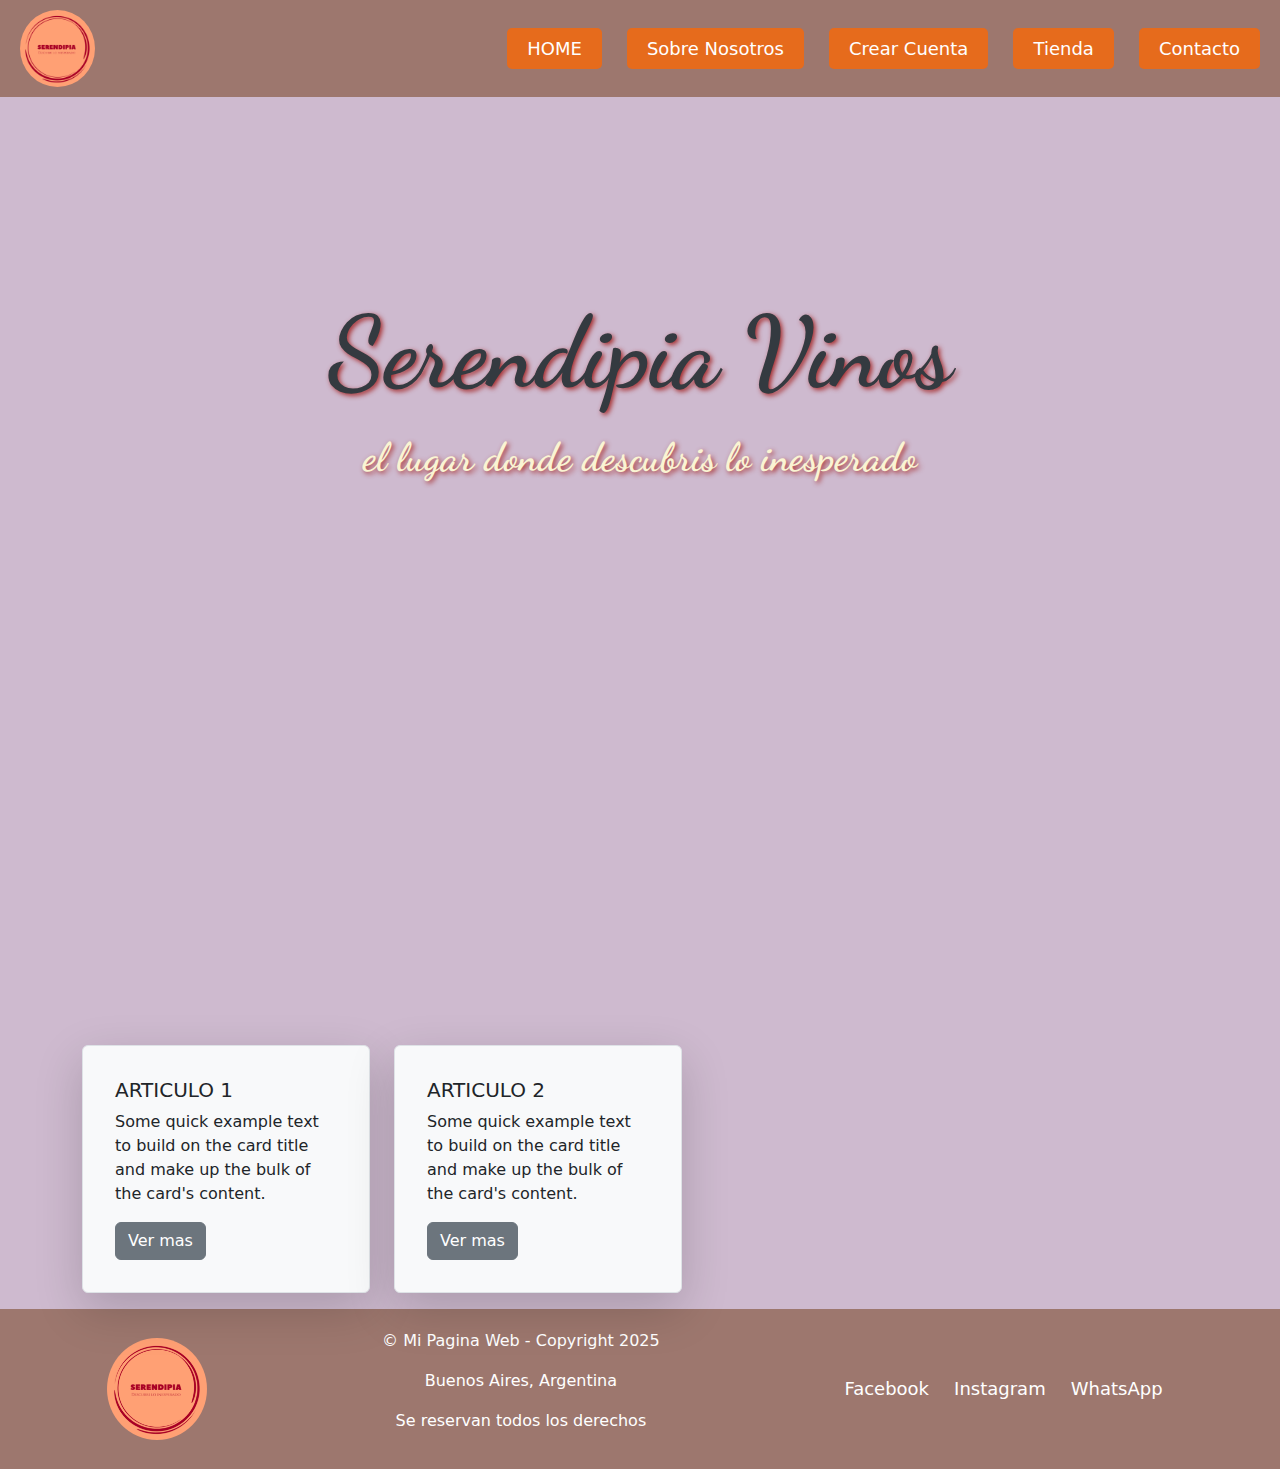
==== index.html @ 47f522b3 "inicio del proyecto a partir del anterior" ====
<!DOCTYPE html>
<html lang="es">
<head>
    <meta charset="UTF-8">
    <meta name="viewport" content="width=device-width, initial-scale=1.0">
    <link rel="stylesheet" href="style.css">
    <link href="https://fonts.googleapis.com/css2?family=Dancing+Script:wght@400..700&family=Nunito+Sans:ital,opsz,wght@0,6..12,200..1000;1,6..12,200..1000&display=swap" rel="stylesheet">
    <title>Serendipia 🍷</title>
    <link href="https://cdn.jsdelivr.net/npm/bootstrap@5.3.3/dist/css/bootstrap.min.css" rel="stylesheet" integrity="sha384-QWTKZyjpPEjISv5WaRU9OFeRpok6YctnYmDr5pNlyT2bRjXh0JMhjY6hW+ALEwIH" crossorigin="anonymous">
    <link href="https://cdnjs.cloudflare.com/ajax/libs/font-awesome/6.2.1/css/all.min.css" rel="stylesheet" integrity="sha384-u1OChMCrrf3yt56uTn7u6N1UABcYFS0HBFRHGVYdiI1me5phK7zajkBo54b0DXXv" crossorigin="anonymous">
</head>

<body>
    <header>
        <nav class="header">
            <img class="logo" src="./multimedia/logo.png" alt="logo de la página">
            <div class="nav-links">
                <a href="#">HOME</a>
                <a href="./pages/sobre_nosotros.html">Sobre Nosotros</a>
                <a href="./pages/crear_cuenta.html">Crear Cuenta</a>
                <a href="./pages/tienda.html">Tienda</a>
                <a href="./pages/contacto.html">Contacto</a>
            </div>
        </nav>
    </header>
    <section class="video-section">
        <video id="main-video-fondo" src="./multimedia/vino-fondo.mp4" autoplay loop muted></video>
        <div class="video-content">
            <h1 class="titulo">serendipia vinos</h1>
            <h2 class="subtitulo">el lugar donde descubris lo inesperado</h2>
        </div>
    </section>
    <section class="articles-section container mt-5">
        <div class="row">
            <div class="col-md-6 mb-3">
                <div class="card p-3 bg-light border shadow-lg" style="width: 18rem;">
                    <div class="card-body">
                        <h5 class="card-title">ARTICULO 1</h5>
                        <p class="card-text">Some quick example text to build on the card title and make up the bulk of
                            the card's content.</p> <a href="#" class="btn btn-secondary">Ver mas</a>
                    </div>
                </div>
            </div>
            <div class="col-md-6 mb-3">
                <div class="card p-3 bg-light border shadow-lg" style="width: 18rem;">
                    <div class="card-body">
                        <h5 class="card-title">ARTICULO 2</h5>
                        <p class="card-text">Some quick example text to build on the card title and make up the bulk of
                            the card's content.</p> <a href="#" class="btn btn-secondary">Ver mas</a>
                    </div>
                </div>
            </div>
        </div>
    </section>

    <footer>
        <div class="footer-logo"> <img class="logo" src="./multimedia/logo.png" alt="logo de la página"> </div>
        <div class="footer-info">
            <p>&copy; Mi Pagina Web - Copyright 2025</p>
            <p>Buenos Aires, Argentina</p>
            <p>Se reservan todos los derechos</p>
        </div>
        <div class="footer-links">
            <a href="http://facebook.com" target="_blank"> <i class="fab fa-facebook"></i> Facebook</a>
            <a href="http://instagram.com" target="_blank"> <i class="fab fa-instagram"></i> Instagram</a>
            <a href="http://web.whatsapp.com" target="_blank"> <i class="fab fa-whatsapp"></i> WhatsApp</a>
        </div>
    </footer>
    <script src="https://cdn.jsdelivr.net/npm/@popperjs/core@2.11.8/dist/umd/popper.min.js"
        integrity="sha384-I7E8VVD/ismYTF4hNIPjVp/Zjvgyol6VFvRkX/vR+Vc4jQkC+hVqc2pM8ODewa9r" crossorigin="anonymous">
    </script>
    <script src="https://cdn.jsdelivr.net/npm/bootstrap@5.3.3/dist/js/bootstrap.min.js"
        integrity="sha384-0pUGZvbkm6XF6gxjEnlmuGrJXVbNuzT9qBBavbLwCsOGabYfZo0T0to5eqruptLy" crossorigin="anonymous">
    </script>
</body>

</html>
---- style.css ----
* {
    margin: 0;
    padding: 0;
    box-sizing: border-box;
}

body {
    background-color: #cebacf !important;
}

.header {
    display: flex;
    justify-content: space-between;
    align-items: center;
    padding: 10px 20px;
    background-color: #84553da9;
}

.logo {
    max-width: 75px;
    border-radius: 50%;
    height: auto;
}

.nav-links a {
    margin-left: 20px;
    text-decoration: none;
    color: #fff;
    font-size: 18px;
    padding: 10px 20px;
    background-color: #ff6600bd;
    border-radius: 5px;
    transition: background-color 0.3s;
}

.nav-links a:hover {
    background-color: #ff6600bd;
}

.video-section {
    position: relative;
    width: 100%;
    height: 100vh;
    overflow: hidden;
}

#main-video-fondo {
    position: absolute;
    top: 50%;
    left: 50%;
    width: 100%;
    height: 100%;
    object-fit: cover;
    transform: translate(-50%, -50%);
    z-index: -1;
}

.video-content {
    position: relative;
    z-index: 1;
    color: #faf4d3;
    text-align: center;
    top: 30%;
    left: 50%;
    transform: translate(-50%, -50%);
}

.titulo {
    font-size: 100px;
    font-family: "Dancing Script";
    font-weight: bolder;
    text-shadow: 2px 2px 5px brown;
    text-transform: capitalize;
    text-align: center;
    color: #faf4d3;
    margin-top: 0;
}

.subtitulo {
    font-family: "Dancing Script";
    font-size: 40px;
    font-weight: bolder;
    color: black;
    text-shadow: 2px 2px 5px brown;
    text-transform: lowercase;
    text-align: center;
    color: #faf4d3;
}

.articles-section {
    display: flex;
}

.articles-section .column {
    flex: 1;
    padding: 10px;
}

.articles-section article {
    border: 1px solid #ccc;
    padding: 10px;
    margin: 10px 0;
}

footer { 
    display: flex !important; 
    justify-content: space-around; 
    align-items: center; 
    padding: 20px; 
    background-color: #84553da9; 
    color: #fff; 
}

.footer-logo img { 
    max-width: 100px; 
    height: auto; 
} 

.footer-info, .footer-links {
    text-align: center; 
} 
    
.footer-links a { 
    margin: 0 10px; 
    text-decoration: none; 
    color: #fff; 
    font-size: 18px;
    transition: color 0.3s; 
} 

.footer-links a:hover { 
    color: #007bff; 
}

.crear-cuenta {
    text-align: center;
}

.form-container {
    max-width: 600px;
    margin: auto;
    padding: 20px;
    border-radius: 10px;
    box-shadow: 0 0 10px rgba(0, 0, 0, 0.1);
}

.formulario-contacto {
    margin-top: 20px;
    margin-bottom: 20px;
}

.form-control {
    margin-bottom: 15px;
}

.titulo, .crear-cuenta {
    text-align: center;
    margin-bottom: 20px;
}

.formulario-crear-cuenta { 
    margin-top: 20px;
}

.crear_cuenta {
    font-family: "Dancing Script";
    font-size: 25px;
    font-weight: bold;
    text-align: center;
}


.titulo {
    text-align: center;
    margin: 20px 0;
    color: #343a40;
}

.mision, .vision {
    font-weight: bold;
    color: #343a40;
}
.texto-mision, .texto-vision {
    margin-left: 10px;
}
.section-content {
    margin: 20px 0;
}
.mapa {
    width: 100%;
    height: 450px;
    border: 0;
    margin-bottom: 20px;
    padding-bottom: 20px;
}

.mision, .vision {
    font-family: "Dancing Script";
    font-size: 50px;
    font-weight: bold;
    text-transform: capitalize;
    padding: 20px;
}

.texto-mision, .texto-vision {
    font-family: 'Times New Roman', Times, serif;
    font-size: 20px;
}

#ubicacion {
    font-family: "Dancing Script";
    font-size: 50px;
    font-weight: bold;
    text-align: center;
    text-transform: capitalize;
    margin-top: 25px;
    margin-bottom: 25px;
}

.mapa {
    display: block;
    margin: auto;
}

.contacto {
    font-family: "Dancing Script";
    font-size: 25px;
    font-weight: bold;
    text-align: center;
}


.producto {
    margin-bottom: 30px;
    display: flex;
    flex-direction: column;
    justify-content: space-between;
    height: 100%;
}

.producto img {
    width: 100%;
    height: 200px;
    object-fit: cover;
}

.descripcion {
    padding: 10px;
    flex-grow: 1;
}

.cart-container {
    position: fixed;
    top: 100px;
    right: 20px;
    background-color: #f8f9fa;
    padding: 10px;
    border-radius: 5px;
    box-shadow: 0 0 10px rgba(0, 0, 0, 0.3);
    transition: opacity 0.5s;
    opacity: 0.2;
}

.cart-container:hover {
    opacity: 1;
}

.list-group {
    display: flex;
    flex-direction: column;
    justify-content: flex-end;
    height: 100%;
}

.cart-container h4 {
    margin-bottom: 10px;
}


.nombre-producto {
    font-size: 25px;
    font-weight: bolder;
}

.precio-producto {
    font-size: 20px;
    font-weight: bolder;
    font-family: Arial, Helvetica, sans-serif;
}

.detalle-producto {
    font-size: 16px;
    font-family: Georgia, 'Times New Roman', Times, serif;
}


/* Media query para pantallas medianas (tabletas y pequeñas laptops) */
@media (max-width: 480px) {
    .header { 
        flex-direction: column; 
        align-items: center; 
        padding: 10px; 
    } 
    
    .nav-links { 
        display: flex; 
        flex-direction: column; 
        align-items: center; 
    } 
    
    .nav-links a {
        margin: 5px 0; 
        padding: 5px 10px; 
        font-size: 14px; 
    } 
    
    .titulo { 
        font-size: 40px; 
    } 
    
    .subtitulo { 
        font-size: 18px; 
    }
    
    #main-video-fondo { 
        height: auto; 
        width: 100%; 
    } 
    
    .articles-section { 
        padding: 5px; 
    } 
    
    article { 
        margin: 5px 0; 
        padding: 10px; 
    } 
    
    footer { 
        flex-direction: column; 
        text-align: center; 
    } 
    
    .footer-links a { 
        font-size: 14px; 
    } 
}
/* Media query para dispositivos móviles (pantallas más pequeñas) */
@media (max-width: 768px) {
    .header {
        flex-direction: column;
    }

    .nav-links {
        display: flex;
        flex-direction: column;
        align-items: center;
    }

    .nav-links a {
        margin: 10px 0;
    }

    .titulo {
        font-size: 50px;
    }

    .subtitulo {
        font-size: 20px;
    }

    #main-video-fondo {
        height: auto;
        width: 100%;
    }

    .articles-section {
        padding: 10px;
    }

    article {
        margin: 10px 0;
        padding: 10px;
    }

    footer {
        flex-direction: column;
        text-align: center;
    }
}

@media (min-width: 769px) and (max-width: 1024px) {
    .titulo {
        font-size: 75px;
    }

    .subtitulo {
        font-size: 30px;
    }

    .nav-links a {
        font-size: 16px;
    }

    .footer-links a {
        font-size: 16px;
    }
}
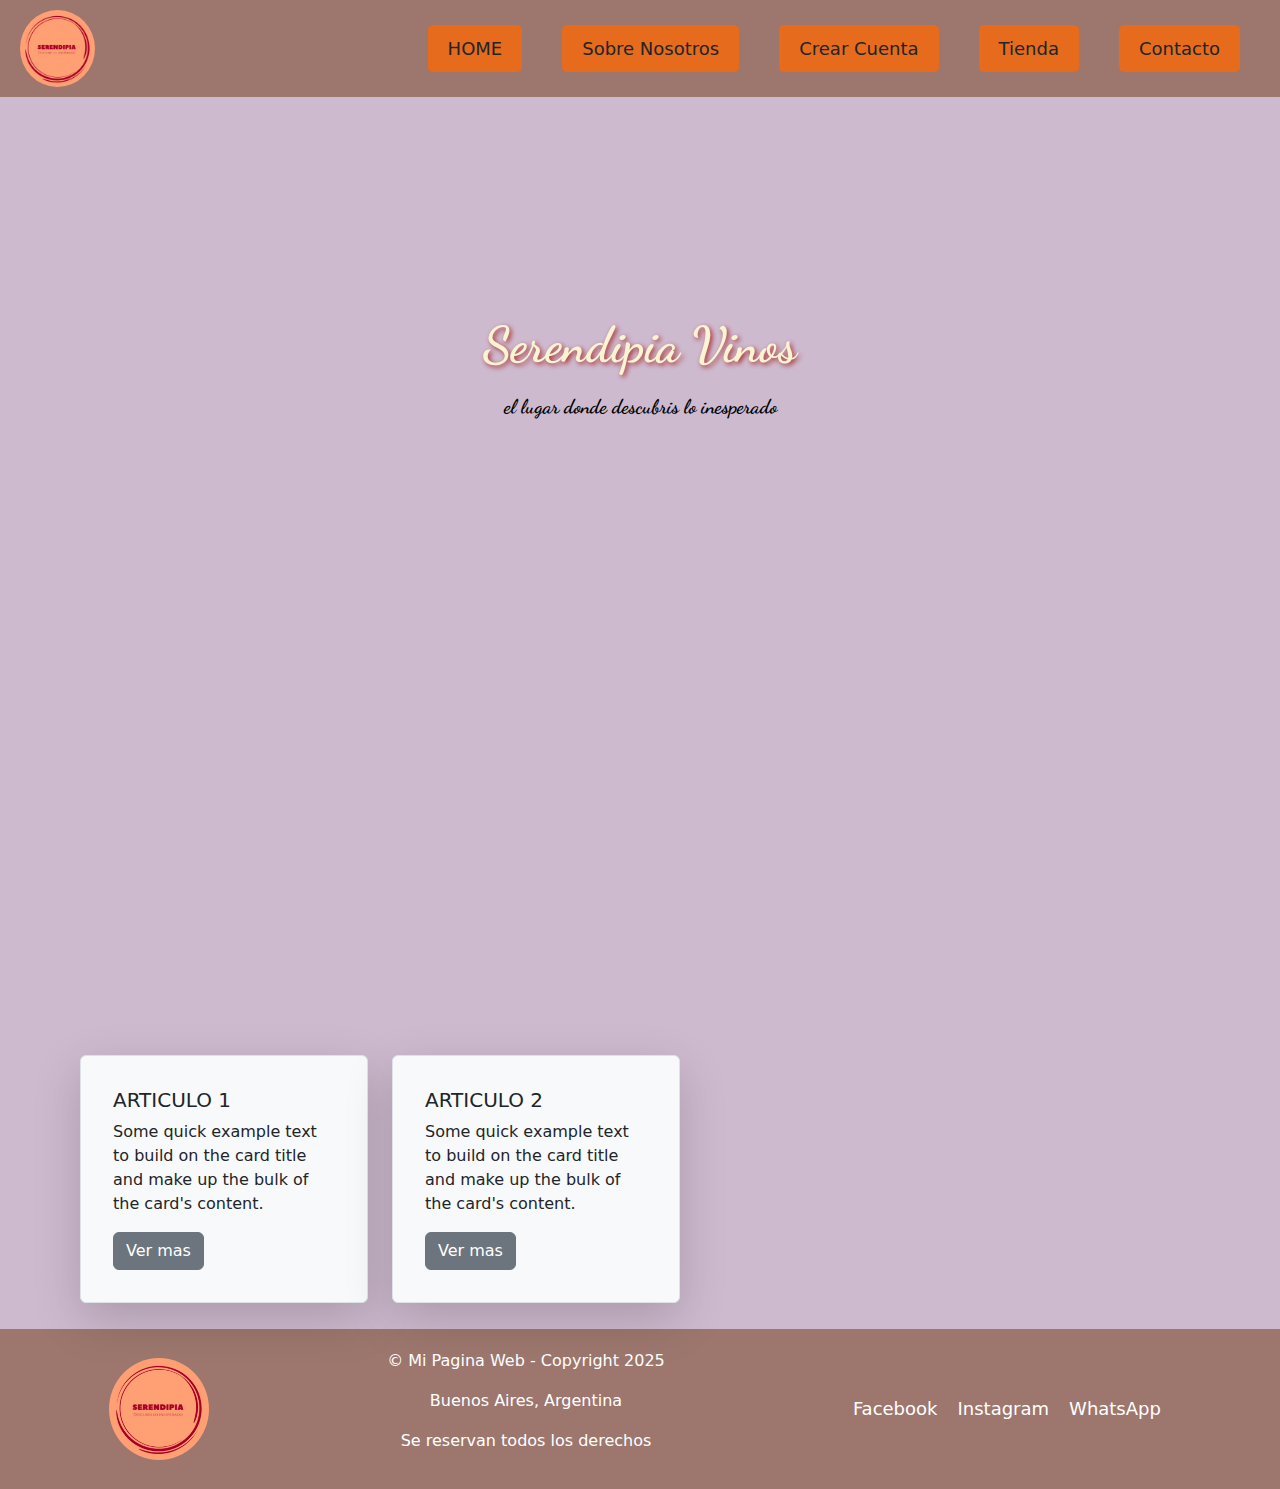
==== commit 9041cdf5: "definicion de todos los partials y compilado de scss" ====
--- a/index.html
+++ b/index.html
@@ -3,11 +3,11 @@
 <head>
     <meta charset="UTF-8">
     <meta name="viewport" content="width=device-width, initial-scale=1.0">
-    <link rel="stylesheet" href="style.css">
     <link href="https://fonts.googleapis.com/css2?family=Dancing+Script:wght@400..700&family=Nunito+Sans:ital,opsz,wght@0,6..12,200..1000;1,6..12,200..1000&display=swap" rel="stylesheet">
     <title>Serendipia 🍷</title>
     <link href="https://cdn.jsdelivr.net/npm/bootstrap@5.3.3/dist/css/bootstrap.min.css" rel="stylesheet" integrity="sha384-QWTKZyjpPEjISv5WaRU9OFeRpok6YctnYmDr5pNlyT2bRjXh0JMhjY6hW+ALEwIH" crossorigin="anonymous">
     <link href="https://cdnjs.cloudflare.com/ajax/libs/font-awesome/6.2.1/css/all.min.css" rel="stylesheet" integrity="sha384-u1OChMCrrf3yt56uTn7u6N1UABcYFS0HBFRHGVYdiI1me5phK7zajkBo54b0DXXv" crossorigin="anonymous">
+    <link rel="stylesheet" href="style.css">
 </head>
 
 <body>
--- a/style.css
+++ b/style.css
@@ -1,408 +1,354 @@
 * {
-    margin: 0;
-    padding: 0;
-    box-sizing: border-box;
+  margin: 0;
+  padding: 0;
+  box-sizing: border-box;
 }
 
 body {
-    background-color: #cebacf !important;
-}
-
-.header {
-    display: flex;
-    justify-content: space-between;
-    align-items: center;
-    padding: 10px 20px;
-    background-color: #84553da9;
+  background-color: #cebacf !important;
+}
+
+header .header {
+  display: flex;
+  flex-direction: row;
+  justify-content: space-between;
+  align-items: center;
+  padding: 10px 20px;
+  background-color: rgba(132, 85, 61, 0.662745098);
 }
 
 .logo {
-    max-width: 75px;
-    border-radius: 50%;
-    height: auto;
-}
-
-.nav-links a {
-    margin-left: 20px;
-    text-decoration: none;
-    color: #fff;
-    font-size: 18px;
-    padding: 10px 20px;
-    background-color: #ff6600bd;
-    border-radius: 5px;
-    transition: background-color 0.3s;
-}
-
-.nav-links a:hover {
-    background-color: #ff6600bd;
+  max-width: 75px;
+  border-radius: 50%;
+  height: auto;
+}
+
+header .nav-links {
+  display: flex;
+  align-items: center;
+  gap: 20px;
+}
+header .nav-links a {
+  margin-right: 20px;
+  color: #fff;
+  text-decoration: none;
+  font-size: 18px;
+  font-weight: normal;
+  color: inherit;
+  padding: 10px 20px;
+  background-color: rgba(255, 102, 0, 0.7411764706);
+  border-radius: 5px;
+  transition: background-color 0.3s ease;
+}
+header .nav-links a:hover {
+  background-color: rgba(255, 102, 0, 0.7411764706);
 }
 
 .video-section {
-    position: relative;
-    width: 100%;
-    height: 100vh;
-    overflow: hidden;
+  position: relative;
+  width: 100%;
+  height: 100vh;
+  overflow: hidden;
 }
 
 #main-video-fondo {
-    position: absolute;
-    top: 50%;
-    left: 50%;
-    width: 100%;
-    height: 100%;
-    object-fit: cover;
-    transform: translate(-50%, -50%);
-    z-index: -1;
+  position: absolute;
+  top: 50%;
+  left: 50%;
+  width: 100%;
+  height: 100%;
+  object-fit: cover;
+  transform: translate(-50%, -50%);
+  z-index: -1;
 }
 
 .video-content {
-    position: relative;
-    z-index: 1;
-    color: #faf4d3;
-    text-align: center;
-    top: 30%;
-    left: 50%;
-    transform: translate(-50%, -50%);
+  position: relative;
+  z-index: 1;
+  color: #faf4d3;
+  text-align: center;
+  top: 30%;
+  left: 50%;
+  transform: translate(-50%, -50%);
+}
+
+.titulo, .subtitulo, .crear_cuenta, #ubicacion, .mision, .vision, .contacto {
+  font-family: "Dancing Script";
+  color: #faf4d3;
+  text-align: center;
 }
 
 .titulo {
-    font-size: 100px;
-    font-family: "Dancing Script";
-    font-weight: bolder;
-    text-shadow: 2px 2px 5px brown;
-    text-transform: capitalize;
-    text-align: center;
-    color: #faf4d3;
-    margin-top: 0;
+  font-size: 100px;
+  font-weight: bolder;
+  text-shadow: 2px 2px 5px brown;
+  text-transform: capitalize;
+  margin-top: 0;
+}
+
+.subtitulo, .crear_cuenta, .contacto {
+  font-size: 25px;
+  font-weight: bold;
 }
 
 .subtitulo {
-    font-family: "Dancing Script";
-    font-size: 40px;
-    font-weight: bolder;
-    color: black;
-    text-shadow: 2px 2px 5px brown;
-    text-transform: lowercase;
-    text-align: center;
-    color: #faf4d3;
+  font-size: 40px;
+  text-transform: lowercase;
+  color: black;
+}
+
+.crear_cuenta {
+  text-align: center;
+}
+
+#ubicacion, .mision, .vision {
+  font-size: 50px;
+  text-transform: capitalize;
+  margin-top: 25px;
+  margin-bottom: 25px;
+}
+
+.texto-mision, .texto-vision {
+  font-family: "Times New Roman", Times, serif;
+  font-size: 20px;
+  font-weight: normal;
+  color: inherit;
 }
 
 .articles-section {
-    display: flex;
-}
-
+  display: flex;
+}
 .articles-section .column {
-    flex: 1;
-    padding: 10px;
-}
-
+  flex: 1;
+  padding: 10px;
+}
 .articles-section article {
-    border: 1px solid #ccc;
-    padding: 10px;
-    margin: 10px 0;
-}
-
-footer { 
-    display: flex !important; 
-    justify-content: space-around; 
-    align-items: center; 
-    padding: 20px; 
-    background-color: #84553da9; 
-    color: #fff; 
-}
-
-.footer-logo img { 
-    max-width: 100px; 
-    height: auto; 
-} 
-
-.footer-info, .footer-links {
-    text-align: center; 
-} 
-    
-.footer-links a { 
-    margin: 0 10px; 
-    text-decoration: none; 
-    color: #fff; 
-    font-size: 18px;
-    transition: color 0.3s; 
-} 
-
-.footer-links a:hover { 
-    color: #007bff; 
+  border: 1px solid #ccc;
+  padding: 10px;
+  margin: 10px 0;
+}
+
+footer {
+  display: flex;
+  justify-content: space-around;
+  align-items: center;
+  padding: 20px;
+  background-color: rgba(132, 85, 61, 0.662745098);
+  color: #fff;
+}
+footer .footer-logo {
+  display: flex;
+  align-items: center;
+}
+footer .footer-logo img {
+  max-width: 100px;
+  height: auto;
+}
+footer .footer-info {
+  display: flex;
+  flex-direction: column;
+  align-items: center;
+  text-align: center;
+}
+footer .footer-links {
+  display: flex;
+  align-items: center;
+}
+footer .footer-links a {
+  margin: 0 10px;
+  text-decoration: none;
+  font-size: 18px;
+  color: #fff;
+  transition: color 0.3s ease;
+}
+footer .footer-links a:hover {
+  color: #007bff;
 }
 
 .crear-cuenta {
-    text-align: center;
+  text-align: center;
 }
 
 .form-container {
-    max-width: 600px;
-    margin: auto;
-    padding: 20px;
-    border-radius: 10px;
-    box-shadow: 0 0 10px rgba(0, 0, 0, 0.1);
+  max-width: 600px;
+  margin: auto;
+  padding: 20px;
+  border-radius: 10px;
+  box-shadow: 0 0 10px rgba(0, 0, 0, 0.1);
 }
 
 .formulario-contacto {
-    margin-top: 20px;
-    margin-bottom: 20px;
+  margin-top: 20px;
+  margin-bottom: 20px;
 }
 
 .form-control {
-    margin-bottom: 15px;
+  margin-bottom: 15px;
 }
 
 .titulo, .crear-cuenta {
-    text-align: center;
-    margin-bottom: 20px;
-}
-
-.formulario-crear-cuenta { 
-    margin-top: 20px;
-}
-
-.crear_cuenta {
-    font-family: "Dancing Script";
-    font-size: 25px;
-    font-weight: bold;
-    text-align: center;
-}
-
-
-.titulo {
-    text-align: center;
-    margin: 20px 0;
-    color: #343a40;
-}
-
-.mision, .vision {
-    font-weight: bold;
-    color: #343a40;
-}
-.texto-mision, .texto-vision {
-    margin-left: 10px;
-}
-.section-content {
-    margin: 20px 0;
-}
-.mapa {
-    width: 100%;
-    height: 450px;
-    border: 0;
-    margin-bottom: 20px;
-    padding-bottom: 20px;
-}
-
-.mision, .vision {
-    font-family: "Dancing Script";
-    font-size: 50px;
-    font-weight: bold;
-    text-transform: capitalize;
-    padding: 20px;
-}
-
-.texto-mision, .texto-vision {
-    font-family: 'Times New Roman', Times, serif;
-    font-size: 20px;
-}
-
-#ubicacion {
-    font-family: "Dancing Script";
-    font-size: 50px;
-    font-weight: bold;
-    text-align: center;
-    text-transform: capitalize;
-    margin-top: 25px;
-    margin-bottom: 25px;
-}
-
-.mapa {
-    display: block;
-    margin: auto;
-}
-
-.contacto {
-    font-family: "Dancing Script";
-    font-size: 25px;
-    font-weight: bold;
-    text-align: center;
-}
-
+  text-align: center;
+  margin-bottom: 20px;
+}
+
+.formulario-crear-cuenta {
+  margin-top: 20px;
+}
 
 .producto {
-    margin-bottom: 30px;
+  margin-bottom: 30px;
+  display: flex;
+  flex-direction: column;
+  justify-content: space-between;
+  height: 100%;
+}
+.producto img {
+  width: 100%;
+  height: 200px;
+  object-fit: cover;
+}
+.producto .descripcion {
+  padding: 10px;
+  flex-grow: 1;
+}
+
+.cart-container {
+  position: fixed;
+  top: 100px;
+  right: 20px;
+  background-color: #f8f9fa;
+  padding: 10px;
+  border-radius: 5px;
+  box-shadow: 0 0 10px rgba(0, 0, 0, 0.3);
+  transition: opacity 0.5s ease;
+  opacity: 0.2;
+}
+.cart-container:hover {
+  opacity: 1;
+}
+.cart-container .list-group {
+  display: flex;
+  flex-direction: column;
+  justify-content: flex-end;
+  height: 100%;
+}
+.cart-container h4 {
+  margin-bottom: 10px;
+}
+
+.nombre-producto {
+  font-size: 25px;
+  font-weight: bolder;
+}
+
+.precio-producto {
+  font-size: 20px;
+  font-weight: bolder;
+  font-family: Arial, Helvetica, sans-serif;
+}
+
+.detalle-producto {
+  font-size: 16px;
+  font-family: Georgia, "Times New Roman", Times, serif;
+}
+
+@media (max-width: 480px) {
+  header {
     display: flex;
     flex-direction: column;
-    justify-content: space-between;
-    height: 100%;
-}
-
-.producto img {
-    width: 100%;
-    height: 200px;
-    object-fit: cover;
-}
-
-.descripcion {
+    align-items: center;
     padding: 10px;
-    flex-grow: 1;
-}
-
-.cart-container {
-    position: fixed;
-    top: 100px;
-    right: 20px;
-    background-color: #f8f9fa;
-    padding: 10px;
-    border-radius: 5px;
-    box-shadow: 0 0 10px rgba(0, 0, 0, 0.3);
-    transition: opacity 0.5s;
-    opacity: 0.2;
-}
-
-.cart-container:hover {
-    opacity: 1;
-}
-
-.list-group {
+  }
+  .nav-links {
     display: flex;
     flex-direction: column;
-    justify-content: flex-end;
-    height: 100%;
-}
-
-.cart-container h4 {
-    margin-bottom: 10px;
-}
-
-
-.nombre-producto {
-    font-size: 25px;
-    font-weight: bolder;
-}
-
-.precio-producto {
-    font-size: 20px;
-    font-weight: bolder;
-    font-family: Arial, Helvetica, sans-serif;
-}
-
-.detalle-producto {
+    align-items: center;
+  }
+  .nav-links a {
+    margin: 5px 0;
+    padding: 5px 10px;
+    font-size: 14px;
+  }
+  .titulo {
+    font-size: 40px;
+  }
+  .subtitulo {
+    font-size: 18px;
+  }
+  #main-video-fondo {
+    height: auto;
+    width: 100%;
+  }
+  .articles-section {
+    padding: 5px;
+  }
+  article {
+    margin: 5px 0;
+    padding: 10px;
+  }
+  footer {
+    flex-direction: column;
+    text-align: center;
+  }
+  .footer-links a {
+    font-size: 14px;
+  }
+}
+@media (max-width: 768px) {
+  .header {
+    flex-direction: row;
+  }
+}
+.nav-links {
+  display: flex;
+  flex-direction: row;
+  align-items: center;
+}
+
+.nav-links a {
+  margin: 10px 0;
+}
+
+.titulo {
+  font-size: 50px;
+}
+
+.subtitulo {
+  font-size: 20px;
+}
+
+#main-video-fondo {
+  height: auto;
+  width: 100%;
+}
+
+.articles-section {
+  padding: 10px;
+}
+
+article {
+  margin: 10px 0;
+  padding: 10px;
+}
+
+footer {
+  flex-direction: row;
+  text-align: center;
+}
+
+@media (min-width: 769px) and (max-width: 1024px) {
+  .titulo {
+    font-size: 75px;
+  }
+  .subtitulo {
+    font-size: 30px;
+  }
+  .nav-links a {
     font-size: 16px;
-    font-family: Georgia, 'Times New Roman', Times, serif;
-}
-
-
-/* Media query para pantallas medianas (tabletas y pequeñas laptops) */
-@media (max-width: 480px) {
-    .header { 
-        flex-direction: column; 
-        align-items: center; 
-        padding: 10px; 
-    } 
-    
-    .nav-links { 
-        display: flex; 
-        flex-direction: column; 
-        align-items: center; 
-    } 
-    
-    .nav-links a {
-        margin: 5px 0; 
-        padding: 5px 10px; 
-        font-size: 14px; 
-    } 
-    
-    .titulo { 
-        font-size: 40px; 
-    } 
-    
-    .subtitulo { 
-        font-size: 18px; 
-    }
-    
-    #main-video-fondo { 
-        height: auto; 
-        width: 100%; 
-    } 
-    
-    .articles-section { 
-        padding: 5px; 
-    } 
-    
-    article { 
-        margin: 5px 0; 
-        padding: 10px; 
-    } 
-    
-    footer { 
-        flex-direction: column; 
-        text-align: center; 
-    } 
-    
-    .footer-links a { 
-        font-size: 14px; 
-    } 
-}
-/* Media query para dispositivos móviles (pantallas más pequeñas) */
-@media (max-width: 768px) {
-    .header {
-        flex-direction: column;
-    }
-
-    .nav-links {
-        display: flex;
-        flex-direction: column;
-        align-items: center;
-    }
-
-    .nav-links a {
-        margin: 10px 0;
-    }
-
-    .titulo {
-        font-size: 50px;
-    }
-
-    .subtitulo {
-        font-size: 20px;
-    }
-
-    #main-video-fondo {
-        height: auto;
-        width: 100%;
-    }
-
-    .articles-section {
-        padding: 10px;
-    }
-
-    article {
-        margin: 10px 0;
-        padding: 10px;
-    }
-
-    footer {
-        flex-direction: column;
-        text-align: center;
-    }
-}
-
-@media (min-width: 769px) and (max-width: 1024px) {
-    .titulo {
-        font-size: 75px;
-    }
-
-    .subtitulo {
-        font-size: 30px;
-    }
-
-    .nav-links a {
-        font-size: 16px;
-    }
-
-    .footer-links a {
-        font-size: 16px;
-    }
-}
+  }
+  .footer-links a {
+    font-size: 16px;
+  }
+}
+
+/*# sourceMappingURL=style.css.map */
